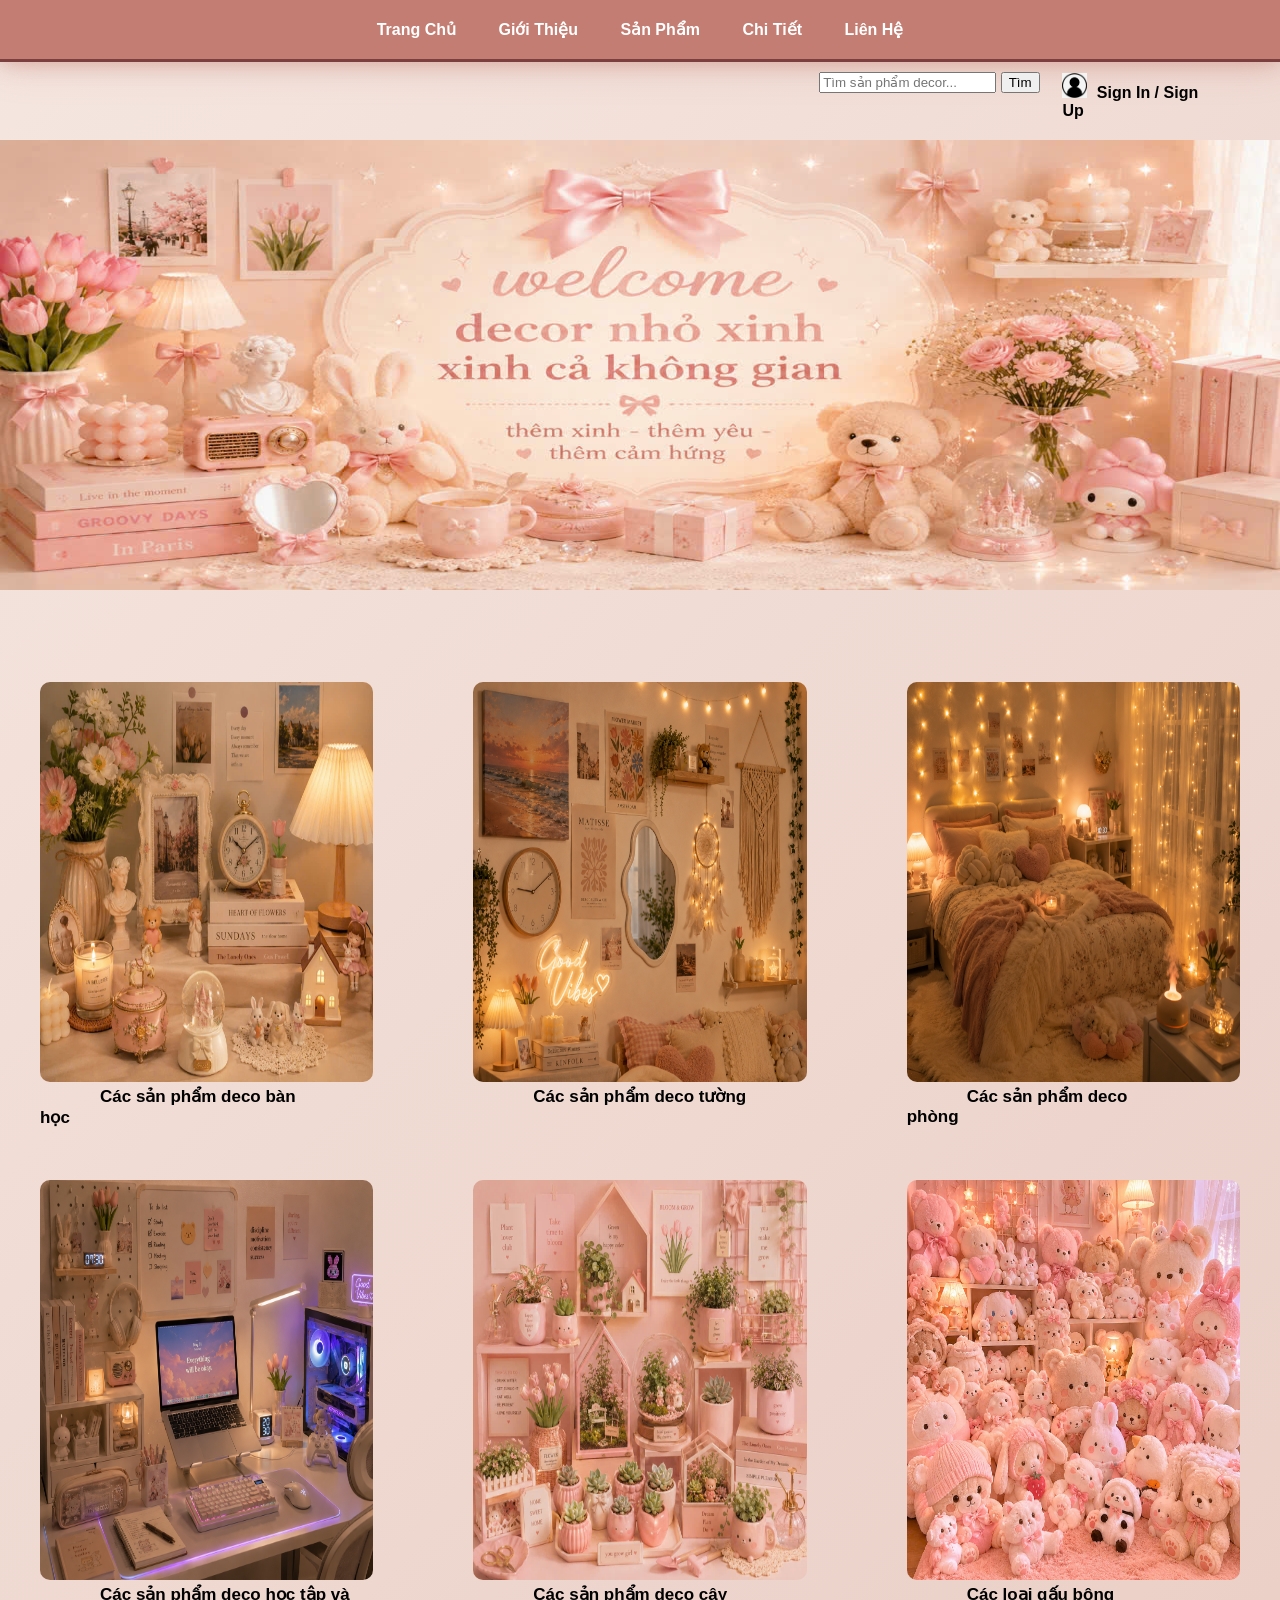
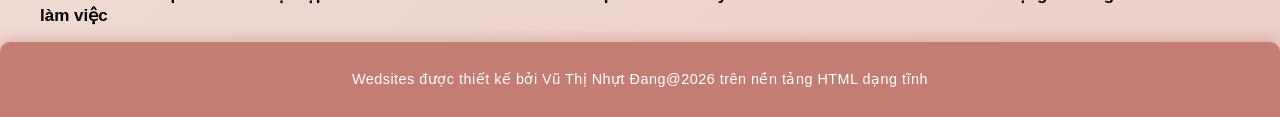
==== index.html @ d93a9d20 "update" ====
<!DOCTYPE html>
<html lang="vi">
<head>
	<title> TRANG CHỦ </title>
	<meta charset="UTF-8">

<style>

	img{
		width:100%; 
		height:450px;
	}


	body {
  font-family: 'Segoe UI', Tahoma, sans-serif;
  background: linear-gradient(135deg, #f5e6e0, #eacfc6);
  color: #333;
  min-height: 100vh;
  display: flex;
  flex-direction: column;
  justify-content: space-between;
  margin: 0;
}

/* Thanh điều hướng */
nav {
  background: #C47D72;
  padding: 20px;
  text-align: center;
  border-bottom: 3px solid #7B3F3F;
  box-shadow: 0 0 20px rgba(196, 125, 114, 0.5),
              0 0 40px rgba(196, 125, 114, 0.3);
}

nav a {
  text-decoration: none;
  color: #ffffff;
  margin: 5px;
  padding: 8px 14px;
  border-radius: 8px;
  transition: all 0.3s ease;
}

nav a:hover {
  background: rgba(255, 255, 255, 0.2);
  color: #fff;
}



	a{
		padding:60px;
		text-decoration: none;
		  font-weight: 600;

		color: black;
	}



	.search-box{
		margin:10px;
		margin-bottom:20px;
		margin-left: 64%;
		margin-top: 10px;
		

	}

	img.user{
		width:25px;
		height: 25px;
	}


	a.user{
		font-size: 16px;
		margin-left: -55px;
		text-decoration: none;
		color: black;
	}

	.login-bar{
		margin:10px;
		margin-bottom:20px;
		margin-left: 83%;
		margin-top: -40px;
	}

	img.deco-ban{
		width: 350px;
		height: 400px;
	}
	a.deco-ban{
		font-size: 17px;
		text-decoration: none;
		color: black;
	}


	
	img.deco-tuong{
		width: 350px;
		height: 400px;
	}
	a.deco-tuong{
		font-size: 17px;
		text-decoration: none;
		color: black;
	}


	img.deco-phong{
		width: 350px;
		height: 400px;
	}
	a.deco-phong{
		font-size: 17px;
		text-decoration: none;
		color: black;
	}



	img.deco-hoctap{
		width: 350px;
		height: 400px;
	}
	a.deco-hoctap{
		font-size: 17px;
		text-decoration: none;
		color: black;
	}
	

	img.deco-cay{
		width: 350px;
		height: 400px;
	}
	a.deco-cay{
		font-size: 17px;
		text-decoration: none;
		color: black;

	}
	


	img.deco-gau{
		width: 350px;
		height: 400px;
	}
	a.deco-gau{
		font-size: 17px;
		text-decoration: none;
		color: black;
	}
	


	.deco{
    display: grid;
    grid-template-columns: repeat(3, 1fr); /* 2 cột */
    gap: 20px;
}

.deco img{
    width: 100%;
    border-radius: 10px;
}

	footer {
  background-color: #C47D72;
  color: #fff;
  text-align: center;
  padding: 15px;
  font-size: 0.9rem;
  letter-spacing: 0.5px;
  border-top-left-radius: 10px;
  border-top-right-radius: 10px;
  box-shadow: 0 -4px 12px rgba(196, 125, 114, 0.4);
}

</style>
	


	
	
</head>

<body>
	<nav>

	<a href="index.html">Trang Chủ</a>
    <a href="../gioi-thieu.html">Giới Thiệu</a>
    <a href="../san-pham.html">Sản Phẩm</a>
	<a href="../chi-tiet.html">Chi Tiết</a>
    <a href="../lien-he.html">Liên Hệ</a>
		
		
	</nav>


	<header>
		<div class="search-box">
  			<input type="text" placeholder="Tìm sản phẩm decor...">
    			<button>Tìm</button>
  		</div>
		<div class="login-bar">
    		<img class="user" src="assets/images.png" alt="">
			<a class="user" href="html/sign-in.html">Sign In / Sign Up</a>		
		</div>
			<img  src ="assets/header1.jpg" alt="">
		
	</header>


<br>
<br>
<br>
<br>

	<div class="deco">
		<figure class="deco-ban">
				<img class ="deco-ban"  src="assets/deco-ban.jpg" alt="">
			<figcaption class="deco-ban">
				<a class="deco-ban" href="html/san-pham-ban.html">Các sản phẩm deco bàn học</a>
			</figcaption>
		</figure>


		<figure class="deco-tuong">
				<img class ="deco-tuong"  src="assets/deco-tuong.png" alt="">
			<figcaption class="deco-tuong">
				<a class="deco-tuong" href="html/san-pham-tuong.html">Các sản phẩm deco tường</a>
			</figcaption>
		</figure>



		<figure class="deco-phong">
				<img class ="deco-phong"  src="assets/deco-phong.png" alt="">
			<figcaption class="deco-phong">
				<a class="deco-phong" href="html/san-pham-phong.html">Các sản phẩm deco phòng</a>
			</figcaption>
		</figure>




		<figure class="deco-hoctap">
				<img class ="deco-hoctap"  src="assets/deco-hoctap.png" alt="">
			<figcaption class="deco-hoctap">
				<a class="deco-hoctap" href="html/san-pham-hoctap.html">Các sản phẩm deco học tập và làm việc</a>
			</figcaption>
		</figure>



		<figure class="deco-cay">
				<img class ="deco-cay"  src="assets/cay.jpg" alt="">
			<figcaption class="deco-cay">
				<a class="deco-cay" href="html/san-pham-hoctap.html">Các sản phẩm deco cây</a>
			</figcaption>
		</figure>


		<figure class="deco-gau">
				<img class ="deco-gau"  src="assets/gau.jpg" alt="">
			<figcaption class="deco-gau">
				<a class="deco-gau" href="html/san-pham-hoctap.html">Các loại gấu bông</a>
			</figcaption>
		</figure>

	</div>

	<footer>
		<p> Wedsites được thiết kế bởi Vũ Thị Nhựt Đang@2026 trên nền tảng HTML dạng tĩnh </p>
	</footer>
	
</body>
</html>
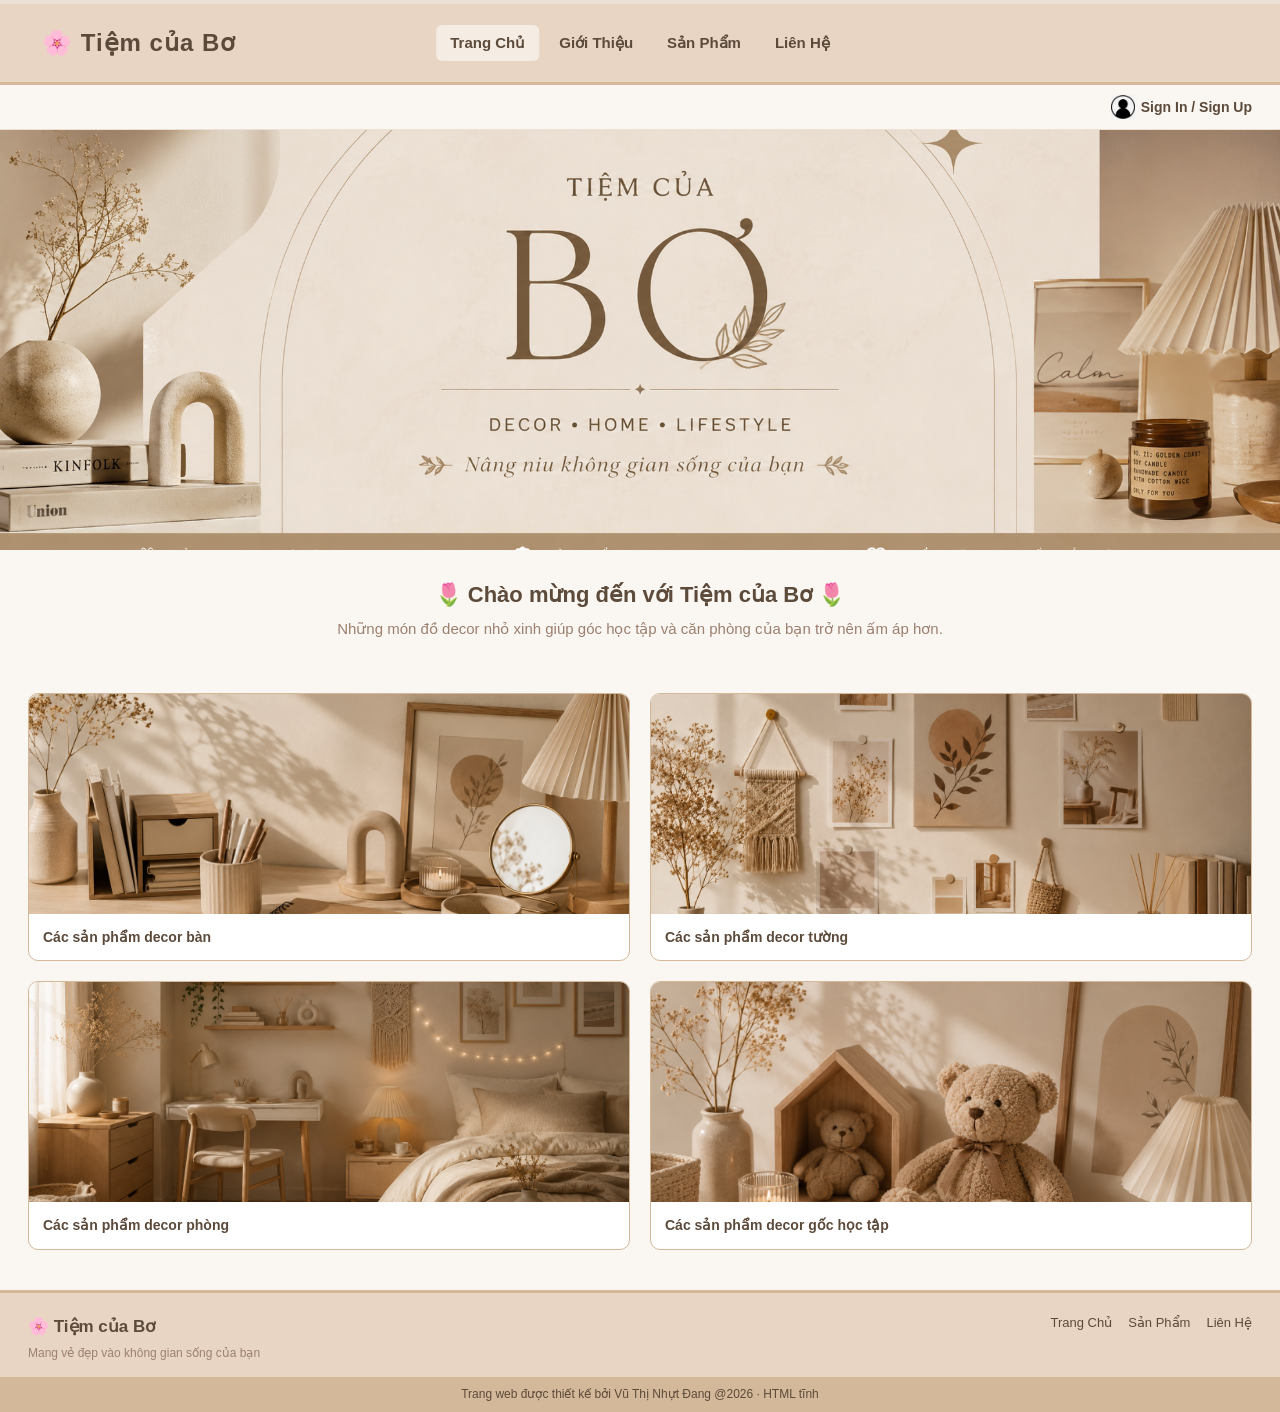
==== commit 3f4e4508: "update" ====
--- a/index.html
+++ b/index.html
@@ -1,284 +1,274 @@
 <!DOCTYPE html>
 <html lang="vi">
 <head>
-	<title> TRANG CHỦ </title>
-	<meta charset="UTF-8">
-
-<style>
-
-	img{
-		width:100%; 
-		height:450px;
-	}
-
-
-	body {
-  font-family: 'Segoe UI', Tahoma, sans-serif;
-  background: linear-gradient(135deg, #f5e6e0, #eacfc6);
-  color: #333;
-  min-height: 100vh;
-  display: flex;
-  flex-direction: column;
-  justify-content: space-between;
-  margin: 0;
-}
-
-/* Thanh điều hướng */
-nav {
-  background: #C47D72;
-  padding: 20px;
-  text-align: center;
-  border-bottom: 3px solid #7B3F3F;
-  box-shadow: 0 0 20px rgba(196, 125, 114, 0.5),
-              0 0 40px rgba(196, 125, 114, 0.3);
-}
-
-nav a {
-  text-decoration: none;
-  color: #ffffff;
-  margin: 5px;
-  padding: 8px 14px;
-  border-radius: 8px;
-  transition: all 0.3s ease;
-}
-
-nav a:hover {
-  background: rgba(255, 255, 255, 0.2);
-  color: #fff;
-}
-
-
-
-	a{
-		padding:60px;
-		text-decoration: none;
-		  font-weight: 600;
-
-		color: black;
-	}
-
-
-
-	.search-box{
-		margin:10px;
-		margin-bottom:20px;
-		margin-left: 64%;
-		margin-top: 10px;
-		
-
-	}
-
-	img.user{
-		width:25px;
-		height: 25px;
-	}
-
-
-	a.user{
-		font-size: 16px;
-		margin-left: -55px;
-		text-decoration: none;
-		color: black;
-	}
-
-	.login-bar{
-		margin:10px;
-		margin-bottom:20px;
-		margin-left: 83%;
-		margin-top: -40px;
-	}
-
-	img.deco-ban{
-		width: 350px;
-		height: 400px;
-	}
-	a.deco-ban{
-		font-size: 17px;
-		text-decoration: none;
-		color: black;
-	}
-
-
-	
-	img.deco-tuong{
-		width: 350px;
-		height: 400px;
-	}
-	a.deco-tuong{
-		font-size: 17px;
-		text-decoration: none;
-		color: black;
-	}
-
-
-	img.deco-phong{
-		width: 350px;
-		height: 400px;
-	}
-	a.deco-phong{
-		font-size: 17px;
-		text-decoration: none;
-		color: black;
-	}
-
-
-
-	img.deco-hoctap{
-		width: 350px;
-		height: 400px;
-	}
-	a.deco-hoctap{
-		font-size: 17px;
-		text-decoration: none;
-		color: black;
-	}
-	
-
-	img.deco-cay{
-		width: 350px;
-		height: 400px;
-	}
-	a.deco-cay{
-		font-size: 17px;
-		text-decoration: none;
-		color: black;
-
-	}
-	
-
-
-	img.deco-gau{
-		width: 350px;
-		height: 400px;
-	}
-	a.deco-gau{
-		font-size: 17px;
-		text-decoration: none;
-		color: black;
-	}
-	
-
-
-	.deco{
-    display: grid;
-    grid-template-columns: repeat(3, 1fr); /* 2 cột */
-    gap: 20px;
-}
-
-.deco img{
-    width: 100%;
-    border-radius: 10px;
-}
-
-	footer {
-  background-color: #C47D72;
-  color: #fff;
-  text-align: center;
-  padding: 15px;
-  font-size: 0.9rem;
-  letter-spacing: 0.5px;
-  border-top-left-radius: 10px;
-  border-top-right-radius: 10px;
-  box-shadow: 0 -4px 12px rgba(196, 125, 114, 0.4);
-}
-
-</style>
-	
-
-
-	
-	
+  <meta charset="UTF-8">
+  <title>TRANG CHỦ</title>
+  <link href="https://cdn.jsdelivr.net/npm/bootstrap@5.3.8/dist/css/bootstrap.min.css" rel="stylesheet">
+  <style>
+    * { margin: 0; padding: 0; box-sizing: border-box; }
+
+    body {
+      background-color: #FAF6F1;
+      color: #5C4A3A;
+      font-family: Arial, sans-serif;
+      font-size: 16px;
+      line-height: 1.6;
+      min-height: 100vh;
+      display: flex;
+      flex-direction: column;
+    }
+
+    .top-bar {
+      background-color: #EDE0D4;
+      height: 4px;
+    }
+
+    nav {
+      background-color: #E8D5C4;
+      padding: 14px 28px;
+      position: relative;
+      display: flex;
+      justify-content: space-between;
+      align-items: center;
+      border-bottom: 3px solid #D4B89A;
+    }
+
+    .nav-brand {
+      font-size: 24px;
+      font-weight: bold;
+      color: #5C4A3A;
+      letter-spacing: 1px;
+      text-decoration: none;
+    }
+
+    .nav-links {
+      display: flex;
+      gap: 6px;
+      position: absolute;
+      left: 50%;
+      transform: translateX(-50%);
+    }
+
+    nav a {
+      color: #5C4A3A;
+      text-decoration: none;
+      font-weight: bold;
+      font-size: 15px;
+      padding: 6px 14px;
+      border-radius: 6px;
+      transition: background 0.2s;
+    }
+
+    nav a:hover, nav a.active {
+      background-color: #F5EDE4;
+    }
+
+    /* ===== HEADER BAR ===== */
+    .header-bar {
+      display: flex;
+      justify-content: flex-end;
+      align-items: center;
+      padding: 10px 28px;
+      background-color: #FAF6F1;
+      border-bottom: 1px solid #EDE0D4;
+    }
+
+    .login-bar { display: flex; align-items: center; gap: 6px; }
+    .login-bar img { width: 24px; height: 24px; }
+    .login-bar a {
+      font-size: 14px;
+      color: #5C4A3A;
+      text-decoration: none;
+      font-weight: bold;
+    }
+    .login-bar a:hover { text-decoration: underline; }
+
+    /* ===== SLIDER ===== */
+    .slider {
+      width: 100%;
+      height: 420px;
+      overflow: hidden;
+    }
+
+    .slides {
+      display: flex;
+      width: 300%;
+      height: 100%;
+      animation: slide 15s infinite;
+    }
+
+    .slides img {
+      width: 100%;
+      height: 100%;
+      object-fit: cover;
+    }
+
+    @keyframes slide {
+      0%,  30% { transform: translateX(0); }
+      33%, 63% { transform: translateX(-33.333%); }
+      66%, 96% { transform: translateX(-66.666%); }
+      100%     { transform: translateX(0); }
+    }
+
+    /* ===== HERO ===== */
+    .hero {
+      text-align: center;
+      padding: 32px 20px 16px;
+    }
+
+    .hero h3 {
+      font-size: 22px;
+      font-weight: bold;
+      color: #5C4A3A;
+      margin-bottom: 8px;
+    }
+
+    .hero p { font-size: 15px; color: #9C8070; }
+
+    /* ===== DECO GRID ===== */
+    .deco {
+      display: grid;
+      grid-template-columns: repeat(2, 1fr);
+      gap: 20px;
+      padding: 20px 28px 40px;
+    }
+
+    .deco figure {
+      background: #ffffff;
+      border: 1px solid #D4B89A;
+      border-radius: 10px;
+      overflow: hidden;
+      transition: box-shadow 0.2s;
+      margin: 0;
+    }
+
+    .deco figure:hover {
+      box-shadow: 0 4px 12px rgba(212, 184, 154, 0.5);
+    }
+
+    .deco figure img {
+      width: 100%;
+      height: 220px;
+      object-fit: cover;
+      display: block;
+    }
+
+    .deco figcaption {
+      padding: 12px 14px;
+      font-size: 14px;
+      font-weight: bold;
+      color: #5C4A3A;
+    }
+
+    .deco figcaption a { color: #5C4A3A; text-decoration: none; }
+    .deco figcaption a:hover { text-decoration: underline; }
+
+    /* ===== FOOTER ===== */
+    footer {
+      background-color: #E8D5C4;
+      border-top: 3px solid #D4B89A;
+      margin-top: auto;
+    }
+
+    .footer-inner {
+      padding: 20px 28px 14px;
+      display: flex;
+      justify-content: space-between;
+      align-items: flex-start;
+      gap: 20px;
+      flex-wrap: wrap;
+    }
+
+    .footer-brand { font-weight: bold; font-size: 17px; color: #5C4A3A; margin-bottom: 4px; }
+    .footer-sub { font-size: 12px; color: #9C8070; }
+    .footer-links { display: flex; gap: 16px; align-items: center; }
+    .footer-links a { color: #5C4A3A; text-decoration: none; font-size: 13px; }
+    .footer-links a:hover { text-decoration: underline; }
+
+    .footer-bottom {
+      background-color: #D4B89A;
+      padding: 8px 28px;
+      font-size: 12px;
+      color: #5C4A3A;
+      text-align: center;
+    }
+
+    /* ===== RESPONSIVE ===== */
+    @media (max-width: 768px) {
+      .nav-links { position: static; transform: none; flex-wrap: wrap; justify-content: center; }
+      nav { flex-direction: column; gap: 10px; }
+      .deco { grid-template-columns: 1fr; }
+      .slider { height: 300px; }
+    }
+  </style>
 </head>
-
 <body>
-	<nav>
-
-	<a href="index.html">Trang Chủ</a>
-    <a href="../gioi-thieu.html">Giới Thiệu</a>
-    <a href="../san-pham.html">Sản Phẩm</a>
-	<a href="../chi-tiet.html">Chi Tiết</a>
-    <a href="../lien-he.html">Liên Hệ</a>
-		
-		
-	</nav>
-
-
-	<header>
-		<div class="search-box">
-  			<input type="text" placeholder="Tìm sản phẩm decor...">
-    			<button>Tìm</button>
-  		</div>
-		<div class="login-bar">
-    		<img class="user" src="assets/images.png" alt="">
-			<a class="user" href="html/sign-in.html">Sign In / Sign Up</a>		
-		</div>
-			<img  src ="assets/header1.jpg" alt="">
-		
-	</header>
-
-
-<br>
-<br>
-<br>
-<br>
-
-	<div class="deco">
-		<figure class="deco-ban">
-				<img class ="deco-ban"  src="assets/deco-ban.jpg" alt="">
-			<figcaption class="deco-ban">
-				<a class="deco-ban" href="html/san-pham-ban.html">Các sản phẩm deco bàn học</a>
-			</figcaption>
-		</figure>
-
-
-		<figure class="deco-tuong">
-				<img class ="deco-tuong"  src="assets/deco-tuong.png" alt="">
-			<figcaption class="deco-tuong">
-				<a class="deco-tuong" href="html/san-pham-tuong.html">Các sản phẩm deco tường</a>
-			</figcaption>
-		</figure>
-
-
-
-		<figure class="deco-phong">
-				<img class ="deco-phong"  src="assets/deco-phong.png" alt="">
-			<figcaption class="deco-phong">
-				<a class="deco-phong" href="html/san-pham-phong.html">Các sản phẩm deco phòng</a>
-			</figcaption>
-		</figure>
-
-
-
-
-		<figure class="deco-hoctap">
-				<img class ="deco-hoctap"  src="assets/deco-hoctap.png" alt="">
-			<figcaption class="deco-hoctap">
-				<a class="deco-hoctap" href="html/san-pham-hoctap.html">Các sản phẩm deco học tập và làm việc</a>
-			</figcaption>
-		</figure>
-
-
-
-		<figure class="deco-cay">
-				<img class ="deco-cay"  src="assets/cay.jpg" alt="">
-			<figcaption class="deco-cay">
-				<a class="deco-cay" href="html/san-pham-hoctap.html">Các sản phẩm deco cây</a>
-			</figcaption>
-		</figure>
-
-
-		<figure class="deco-gau">
-				<img class ="deco-gau"  src="assets/gau.jpg" alt="">
-			<figcaption class="deco-gau">
-				<a class="deco-gau" href="html/san-pham-hoctap.html">Các loại gấu bông</a>
-			</figcaption>
-		</figure>
-
-	</div>
-
-	<footer>
-		<p> Wedsites được thiết kế bởi Vũ Thị Nhựt Đang@2026 trên nền tảng HTML dạng tĩnh </p>
-	</footer>
-	
+
+<div class="top-bar"></div>
+
+<nav>
+  <a class="nav-brand" href="index.html">🌸 Tiệm của Bơ</a>
+  <div class="nav-links">
+    <a href="index.html" class="active">Trang Chủ</a>
+    <a href="html/gioi-thieu.html">Giới Thiệu</a>
+    <a href="html/san-pham.html">Sản Phẩm</a>
+    <a href="html/lien-he.html">Liên Hệ</a>
+  </div>
+</nav>
+
+<div class="header-bar">
+  <div class="login-bar">
+    <img src="assets/images.png" alt="">
+    <a href="html/sign-in.html">Sign In / Sign Up</a>
+  </div>
+</div>
+
+<div class="slider">
+  <div class="slides">
+    <img src="assets/h1.png" alt="Tiệm của Bơ">
+    <img src="assets/h2.jpg" alt="">
+    <img src="assets/h3.jpg" alt="">
+  </div>
+</div>
+
+<div class="hero">
+  <h3>🌷 Chào mừng đến với Tiệm của Bơ 🌷</h3>
+  <p>Những món đồ decor nhỏ xinh giúp góc học tập và căn phòng của bạn trở nên ấm áp hơn.</p>
+</div>
+
+<div class="deco">
+  <figure>
+    <img src="assets/ban.png" alt="Deco bàn">
+    <figcaption><a href="html/san-pham-ban.html">Các sản phẩm decor bàn</a></figcaption>
+  </figure>
+  <figure>
+    <img src="assets/tuog.png" alt="Deco tường">
+    <figcaption><a href="html/san-pham-tuong.html">Các sản phẩm decor tường</a></figcaption>
+  </figure>
+  <figure>
+    <img src="assets/phong.png" alt="Deco phòng">
+    <figcaption><a href="html/san-pham-phong.html">Các sản phẩm decor phòng</a></figcaption>
+  </figure>
+  <figure>
+    <img src="assets/gau.png" alt="G">
+    <figcaption><a href="html/san-pham-hoctap.html">Các sản phẩm decor gốc học tập</a></figcaption>
+  </figure>
+</div>
+
+<footer>
+  <div class="footer-inner">
+    <div>
+      <div class="footer-brand">🌸 Tiệm của Bơ</div>
+      <div class="footer-sub">Mang vẻ đẹp vào không gian sống của bạn</div>
+    </div>
+    <div class="footer-links">
+      <a href="index.html">Trang Chủ</a>
+      <a href="html/san-pham.html">Sản Phẩm</a>
+      <a href="html/lien-he.html">Liên Hệ</a>
+    </div>
+  </div>
+  <div class="footer-bottom">Trang web được thiết kế bởi Vũ Thị Nhựt Đang @2026 · HTML tĩnh</div>
+</footer>
+
 </body>
 </html>
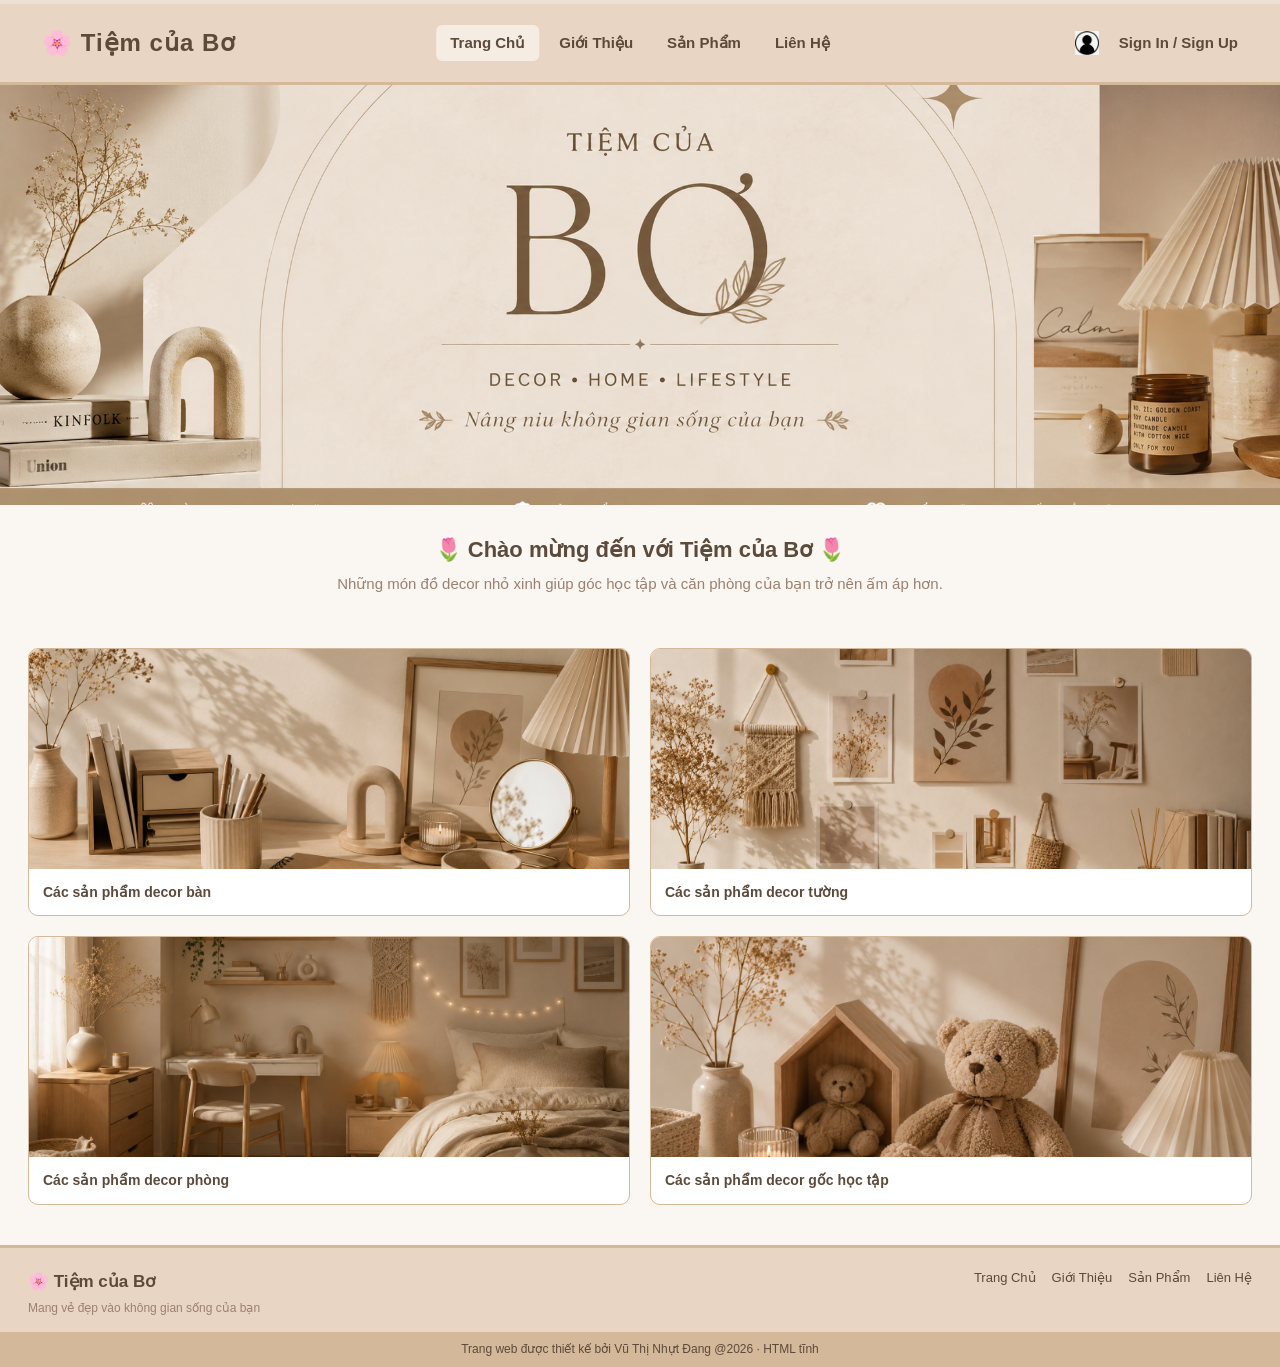
==== commit bc71f120: "update" ====
--- a/index.html
+++ b/index.html
@@ -3,10 +3,10 @@
 <head>
   <meta charset="UTF-8">
   <title>TRANG CHỦ</title>
+<meta name="viewport" content="width=device-width, initial-scale=1.0">
   <link href="https://cdn.jsdelivr.net/npm/bootstrap@5.3.8/dist/css/bootstrap.min.css" rel="stylesheet">
   <style>
-    * { margin: 0; padding: 0; box-sizing: border-box; }
-
+  
     body {
       background-color: #FAF6F1;
       color: #5C4A3A;
@@ -47,7 +47,27 @@
       position: absolute;
       left: 50%;
       transform: translateX(-50%);
-    }
+	
+    }
+	.login-bar{
+	margin-left:150px;
+	font-size: 14px;
+	}
+
+
+	.login-bar a{
+		 text-decoration: none;
+		color: #5C4A3A;
+      		font-weight: bold;
+    }
+   
+
+    .login-bar { display: flex; align-items: center; gap: 6px; }
+    .login-bar img { width: 24px; height: 24px; }
+   
+      
+      
+    .login-bar a:hover { text-decoration: underline; }
 
     nav a {
       color: #5C4A3A;
@@ -63,27 +83,9 @@
       background-color: #F5EDE4;
     }
 
-    /* ===== HEADER BAR ===== */
-    .header-bar {
-      display: flex;
-      justify-content: flex-end;
-      align-items: center;
-      padding: 10px 28px;
-      background-color: #FAF6F1;
-      border-bottom: 1px solid #EDE0D4;
-    }
-
-    .login-bar { display: flex; align-items: center; gap: 6px; }
-    .login-bar img { width: 24px; height: 24px; }
-    .login-bar a {
-      font-size: 14px;
-      color: #5C4A3A;
-      text-decoration: none;
-      font-weight: bold;
-    }
-    .login-bar a:hover { text-decoration: underline; }
-
-    /* ===== SLIDER ===== */
+    
+
+
     .slider {
       width: 100%;
       height: 420px;
@@ -110,7 +112,9 @@
       100%     { transform: translateX(0); }
     }
 
-    /* ===== HERO ===== */
+
+
+
     .hero {
       text-align: center;
       padding: 32px 20px 16px;
@@ -125,7 +129,10 @@
 
     .hero p { font-size: 15px; color: #9C8070; }
 
-    /* ===== DECO GRID ===== */
+
+
+
+
     .deco {
       display: grid;
       grid-template-columns: repeat(2, 1fr);
@@ -163,7 +170,10 @@
     .deco figcaption a { color: #5C4A3A; text-decoration: none; }
     .deco figcaption a:hover { text-decoration: underline; }
 
-    /* ===== FOOTER ===== */
+
+
+
+
     footer {
       background-color: #E8D5C4;
       border-top: 3px solid #D4B89A;
@@ -179,11 +189,34 @@
       flex-wrap: wrap;
     }
 
-    .footer-brand { font-weight: bold; font-size: 17px; color: #5C4A3A; margin-bottom: 4px; }
-    .footer-sub { font-size: 12px; color: #9C8070; }
-    .footer-links { display: flex; gap: 16px; align-items: center; }
-    .footer-links a { color: #5C4A3A; text-decoration: none; font-size: 13px; }
-    .footer-links a:hover { text-decoration: underline; }
+    .footer-brand { 
+	font-weight: bold; 
+	font-size: 17px; 
+	color: #5C4A3A; 
+	margin-bottom: 4px;
+	}
+
+
+    .footer-sub { 	
+	font-size: 12px; 
+	color: #9C8070; 	
+	}
+
+    .footer-links {
+	 display: flex; 
+	gap: 16px; 
+	align-items: center; 
+	}
+
+    .footer-links a {
+	 color: #5C4A3A; 
+	text-decoration: none; 
+	font-size: 13px; 
+	}
+
+    .footer-links a:hover { 
+	text-decoration: underline; 
+	}
 
     .footer-bottom {
       background-color: #D4B89A;
@@ -193,13 +226,7 @@
       text-align: center;
     }
 
-    /* ===== RESPONSIVE ===== */
-    @media (max-width: 768px) {
-      .nav-links { position: static; transform: none; flex-wrap: wrap; justify-content: center; }
-      nav { flex-direction: column; gap: 10px; }
-      .deco { grid-template-columns: 1fr; }
-      .slider { height: 300px; }
-    }
+ 
   </style>
 </head>
 <body>
@@ -214,14 +241,15 @@
     <a href="html/san-pham.html">Sản Phẩm</a>
     <a href="html/lien-he.html">Liên Hệ</a>
   </div>
-</nav>
-
-<div class="header-bar">
+
+	
   <div class="login-bar">
     <img src="assets/images.png" alt="">
-    <a href="html/sign-in.html">Sign In / Sign Up</a>
-  </div>
+    <a href="sign-in">Sign In / Sign Up</a>
 </div>
+</nav>
+
+
 
 <div class="slider">
   <div class="slides">
@@ -238,19 +266,19 @@
 
 <div class="deco">
   <figure>
-    <img src="assets/ban.png" alt="Deco bàn">
+    <a href="html/san-pham-ban.html"><img src="assets/ban.png" alt="Deco bàn"></a>
     <figcaption><a href="html/san-pham-ban.html">Các sản phẩm decor bàn</a></figcaption>
   </figure>
   <figure>
-    <img src="assets/tuog.png" alt="Deco tường">
+    <a href="html/san-pham-tuong.html"><img src="assets/tuog.png" alt="Deco tường"></a>
     <figcaption><a href="html/san-pham-tuong.html">Các sản phẩm decor tường</a></figcaption>
   </figure>
   <figure>
-    <img src="assets/phong.png" alt="Deco phòng">
+    <a href="html/san-pham-phong.html"><img src="assets/phong.png" alt="Deco phòng"></a>
     <figcaption><a href="html/san-pham-phong.html">Các sản phẩm decor phòng</a></figcaption>
   </figure>
   <figure>
-    <img src="assets/gau.png" alt="G">
+    <a href="html/san-pham-hoctap.html"><img src="assets/gau.png" alt="G"></a>
     <figcaption><a href="html/san-pham-hoctap.html">Các sản phẩm decor gốc học tập</a></figcaption>
   </figure>
 </div>
@@ -263,11 +291,12 @@
     </div>
     <div class="footer-links">
       <a href="index.html">Trang Chủ</a>
+	<a href="gioi-thieu.html">Giới Thiệu</a>
       <a href="html/san-pham.html">Sản Phẩm</a>
       <a href="html/lien-he.html">Liên Hệ</a>
     </div>
   </div>
-  <div class="footer-bottom">Trang web được thiết kế bởi Vũ Thị Nhựt Đang @2026 · HTML tĩnh</div>
+  <div class="footer-bottom">Trang web được thiết kế bởi Vũ Thị Nhựt Đang @2026 · HTML tĩnh </div>
 </footer>
 
 </body>
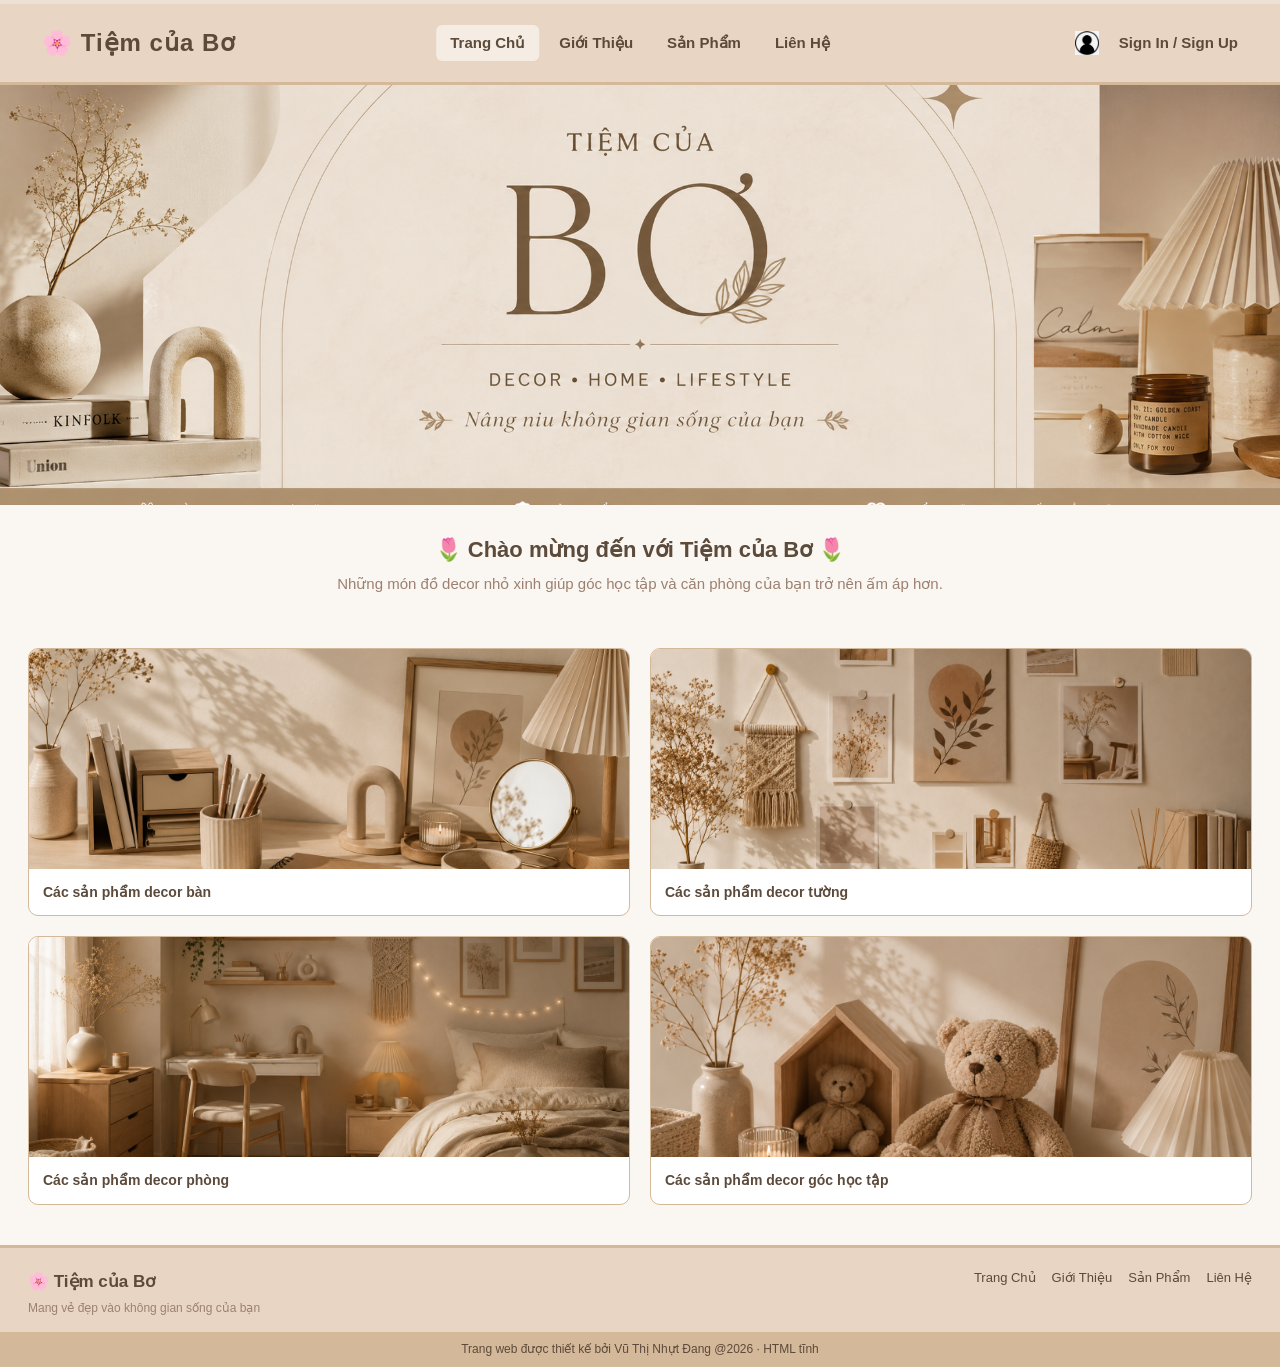
==== commit 1db12ac6: "update" ====
--- a/index.html
+++ b/index.html
@@ -6,226 +6,240 @@
 <meta name="viewport" content="width=device-width, initial-scale=1.0">
   <link href="https://cdn.jsdelivr.net/npm/bootstrap@5.3.8/dist/css/bootstrap.min.css" rel="stylesheet">
   <style>
-  
-    body {
-      background-color: #FAF6F1;
-      color: #5C4A3A;
-      font-family: Arial, sans-serif;
-      font-size: 16px;
-      line-height: 1.6;
-      min-height: 100vh;
-      display: flex;
-      flex-direction: column;
-    }
-
-    .top-bar {
-      background-color: #EDE0D4;
-      height: 4px;
-    }
-
-    nav {
-      background-color: #E8D5C4;
-      padding: 14px 28px;
-      position: relative;
-      display: flex;
-      justify-content: space-between;
-      align-items: center;
-      border-bottom: 3px solid #D4B89A;
-    }
-
-    .nav-brand {
-      font-size: 24px;
-      font-weight: bold;
-      color: #5C4A3A;
-      letter-spacing: 1px;
-      text-decoration: none;
-    }
-
-    .nav-links {
-      display: flex;
-      gap: 6px;
-      position: absolute;
-      left: 50%;
-      transform: translateX(-50%);
-	
-    }
-	.login-bar{
-	margin-left:150px;
-	font-size: 14px;
-	}
-
-
-	.login-bar a{
-		 text-decoration: none;
-		color: #5C4A3A;
-      		font-weight: bold;
-    }
-   
-
-    .login-bar { display: flex; align-items: center; gap: 6px; }
-    .login-bar img { width: 24px; height: 24px; }
-   
-      
-      
-    .login-bar a:hover { text-decoration: underline; }
-
-    nav a {
-      color: #5C4A3A;
-      text-decoration: none;
-      font-weight: bold;
-      font-size: 15px;
-      padding: 6px 14px;
-      border-radius: 6px;
-      transition: background 0.2s;
-    }
-
-    nav a:hover, nav a.active {
-      background-color: #F5EDE4;
-    }
-
-    
-
-
-    .slider {
-      width: 100%;
-      height: 420px;
-      overflow: hidden;
-    }
-
-    .slides {
-      display: flex;
-      width: 300%;
-      height: 100%;
-      animation: slide 15s infinite;
-    }
-
-    .slides img {
-      width: 100%;
-      height: 100%;
-      object-fit: cover;
-    }
-
-    @keyframes slide {
-      0%,  30% { transform: translateX(0); }
-      33%, 63% { transform: translateX(-33.333%); }
-      66%, 96% { transform: translateX(-66.666%); }
-      100%     { transform: translateX(0); }
-    }
-
-
-
-
-    .hero {
-      text-align: center;
-      padding: 32px 20px 16px;
-    }
-
-    .hero h3 {
-      font-size: 22px;
-      font-weight: bold;
-      color: #5C4A3A;
-      margin-bottom: 8px;
-    }
-
-    .hero p { font-size: 15px; color: #9C8070; }
-
-
-
-
-
-    .deco {
-      display: grid;
-      grid-template-columns: repeat(2, 1fr);
-      gap: 20px;
-      padding: 20px 28px 40px;
-    }
-
-    .deco figure {
-      background: #ffffff;
-      border: 1px solid #D4B89A;
-      border-radius: 10px;
-      overflow: hidden;
-      transition: box-shadow 0.2s;
-      margin: 0;
-    }
-
-    .deco figure:hover {
-      box-shadow: 0 4px 12px rgba(212, 184, 154, 0.5);
-    }
-
-    .deco figure img {
-      width: 100%;
-      height: 220px;
-      object-fit: cover;
-      display: block;
-    }
-
-    .deco figcaption {
-      padding: 12px 14px;
-      font-size: 14px;
-      font-weight: bold;
-      color: #5C4A3A;
-    }
-
-    .deco figcaption a { color: #5C4A3A; text-decoration: none; }
-    .deco figcaption a:hover { text-decoration: underline; }
-
-
-
-
-
-    footer {
-      background-color: #E8D5C4;
-      border-top: 3px solid #D4B89A;
-      margin-top: auto;
-    }
-
-    .footer-inner {
-      padding: 20px 28px 14px;
-      display: flex;
-      justify-content: space-between;
-      align-items: flex-start;
-      gap: 20px;
-      flex-wrap: wrap;
-    }
-
-    .footer-brand { 
-	font-weight: bold; 
-	font-size: 17px; 
-	color: #5C4A3A; 
-	margin-bottom: 4px;
-	}
-
-
-    .footer-sub { 	
-	font-size: 12px; 
-	color: #9C8070; 	
-	}
-
-    .footer-links {
-	 display: flex; 
-	gap: 16px; 
-	align-items: center; 
-	}
-
-    .footer-links a {
-	 color: #5C4A3A; 
-	text-decoration: none; 
-	font-size: 13px; 
-	}
-
-    .footer-links a:hover { 
-	text-decoration: underline; 
-	}
-
-    .footer-bottom {
-      background-color: #D4B89A;
-      padding: 8px 28px;
-      font-size: 12px;
-      color: #5C4A3A;
-      text-align: center;
-    }
-
+  body {
+  background-color: #FAF6F1;
+  color: #5C4A3A;
+  font-family: Arial, sans-serif;
+  font-size: 16px;
+  line-height: 1.6;
+  min-height: 100vh;
+  display: flex;
+  flex-direction: column;
+}
+
+.top-bar {
+  background-color: #EDE0D4;
+  height: 4px;
+}
+
+nav {
+  background-color: #E8D5C4;
+  padding: 14px 28px;
+  position: relative;
+  display: flex;
+  justify-content: space-between;
+  align-items: center;
+  border-bottom: 3px solid #D4B89A;
+}
+
+.nav-brand {
+  font-size: 24px;
+  font-weight: bold;
+  color: #5C4A3A;
+  letter-spacing: 1px;
+  text-decoration: none;
+}
+
+.nav-links {
+  display: flex;
+  gap: 6px;
+  position: absolute;
+  left: 50%;
+  transform: translateX(-50%);
+}
+
+.login-bar {
+  margin-left: 150px;
+  font-size: 14px;
+  display: flex;
+  align-items: center;
+  gap: 6px;
+}
+
+.login-bar img { width: 24px; height: 24px; }
+
+.login-bar a {
+  text-decoration: none;
+  color: #5C4A3A;
+  font-weight: bold;
+}
+
+.login-bar a:hover { text-decoration: underline; }
+
+nav a {
+  color: #5C4A3A;
+  text-decoration: none;
+  font-weight: bold;
+  font-size: 15px;
+  padding: 6px 14px;
+  border-radius: 6px;
+  transition: background 0.2s;
+}
+
+nav a:hover, nav a.active {
+  background-color: #F5EDE4;
+}
+
+.slider {
+  width: 100%;
+  height: 420px;
+  overflow: hidden;
+}
+
+.slides {
+  display: flex;
+  width: 300%;
+  height: 100%;
+  animation: slide 15s infinite;
+}
+
+.slides img {
+  width: 33.333%;
+  height: 100%;
+  object-fit: cover;
+}
+
+@keyframes slide {
+  0%,  30% { transform: translateX(0); }
+  33%, 63% { transform: translateX(-33.333%); }
+  66%, 96% { transform: translateX(-66.666%); }
+  100%     { transform: translateX(0); }
+}
+
+.hero {
+  text-align: center;
+  padding: 32px 20px 16px;
+}
+
+.hero h3 {
+  font-size: 22px;
+  font-weight: bold;
+  color: #5C4A3A;
+  margin-bottom: 8px;
+}
+
+.hero p { font-size: 15px; color: #9C8070; }
+
+.deco {
+  display: grid;
+  grid-template-columns: repeat(2, 1fr);
+  gap: 20px;
+  padding: 20px 28px 40px;
+}
+
+.deco figure {
+  background: #ffffff;
+  border: 1px solid #D4B89A;
+  border-radius: 10px;
+  overflow: hidden;
+  transition: box-shadow 0.2s;
+  margin: 0;
+}
+
+.deco figure:hover {
+  box-shadow: 0 4px 12px rgba(212, 184, 154, 0.5);
+}
+
+.deco figure img {
+  width: 100%;
+  height: 220px;
+  object-fit: cover;
+  display: block;
+}
+
+.deco figcaption {
+  padding: 12px 14px;
+  font-size: 14px;
+  font-weight: bold;
+  color: #5C4A3A;
+}
+
+.deco figcaption a { color: #5C4A3A; text-decoration: none; }
+.deco figcaption a:hover { text-decoration: underline; }
+
+footer {
+  background-color: #E8D5C4;
+  border-top: 3px solid #D4B89A;
+  margin-top: auto;
+}
+
+.footer-inner {
+  padding: 20px 28px 14px;
+  display: flex;
+  justify-content: space-between;
+  align-items: flex-start;
+  gap: 20px;
+  flex-wrap: wrap;
+}
+
+.footer-brand { font-weight: bold; font-size: 17px; color: #5C4A3A; margin-bottom: 4px; }
+.footer-sub { font-size: 12px; color: #9C8070; }
+.footer-links { display: flex; gap: 16px; align-items: center; }
+.footer-links a { color: #5C4A3A; text-decoration: none; font-size: 13px; }
+.footer-links a:hover { text-decoration: underline; }
+
+.footer-bottom {
+  background-color: #D4B89A;
+  padding: 8px 28px;
+  font-size: 12px;
+  color: #5C4A3A;
+  text-align: center;
+}
+
+
+@media (max-width: 768px) {
+
+  nav {
+    flex-direction: column;
+    align-items: flex-start;
+    gap: 8px;
+    padding: 10px 14px;
+  }
+
+  .nav-brand {
+    font-size: 16px;
+  }
+
+  .nav-links {
+    position: static;
+    transform: none;
+    flex-wrap: wrap;
+    justify-content: flex-start;
+    width: 100%;
+    gap: 4px;
+  }
+
+  .nav-links a {
+    font-size: 12px;
+    padding: 4px 8px;
+  }
+
+  .login-bar {
+    margin-left: 0;
+  }
+
+  .slider {
+    height: 200px;
+  }
+
+  .hero h3 {
+    font-size: 17px;
+  }
+
+  .deco {
+    grid-template-columns: 1fr;
+    padding: 16px;
+  }
+
+  .deco figure img {
+    height: 180px;
+  }
+
+  .footer-links {
+    flex-wrap: wrap;
+    gap: 10px;
+  }
+}
  
   </style>
 </head>
@@ -245,7 +259,7 @@
 	
   <div class="login-bar">
     <img src="assets/images.png" alt="">
-    <a href="sign-in">Sign In / Sign Up</a>
+    <a href="html/sign-in.html">Sign In / Sign Up</a>
 </div>
 </nav>
 
@@ -279,7 +293,7 @@
   </figure>
   <figure>
     <a href="html/san-pham-hoctap.html"><img src="assets/gau.png" alt="G"></a>
-    <figcaption><a href="html/san-pham-hoctap.html">Các sản phẩm decor gốc học tập</a></figcaption>
+    <figcaption><a href="html/san-pham-hoctap.html">Các sản phẩm decor góc học tập</a></figcaption>
   </figure>
 </div>
 
@@ -291,7 +305,7 @@
     </div>
     <div class="footer-links">
       <a href="index.html">Trang Chủ</a>
-	<a href="gioi-thieu.html">Giới Thiệu</a>
+	<a href="html/gioi-thieu.html">Giới Thiệu</a>
       <a href="html/san-pham.html">Sản Phẩm</a>
       <a href="html/lien-he.html">Liên Hệ</a>
     </div>
